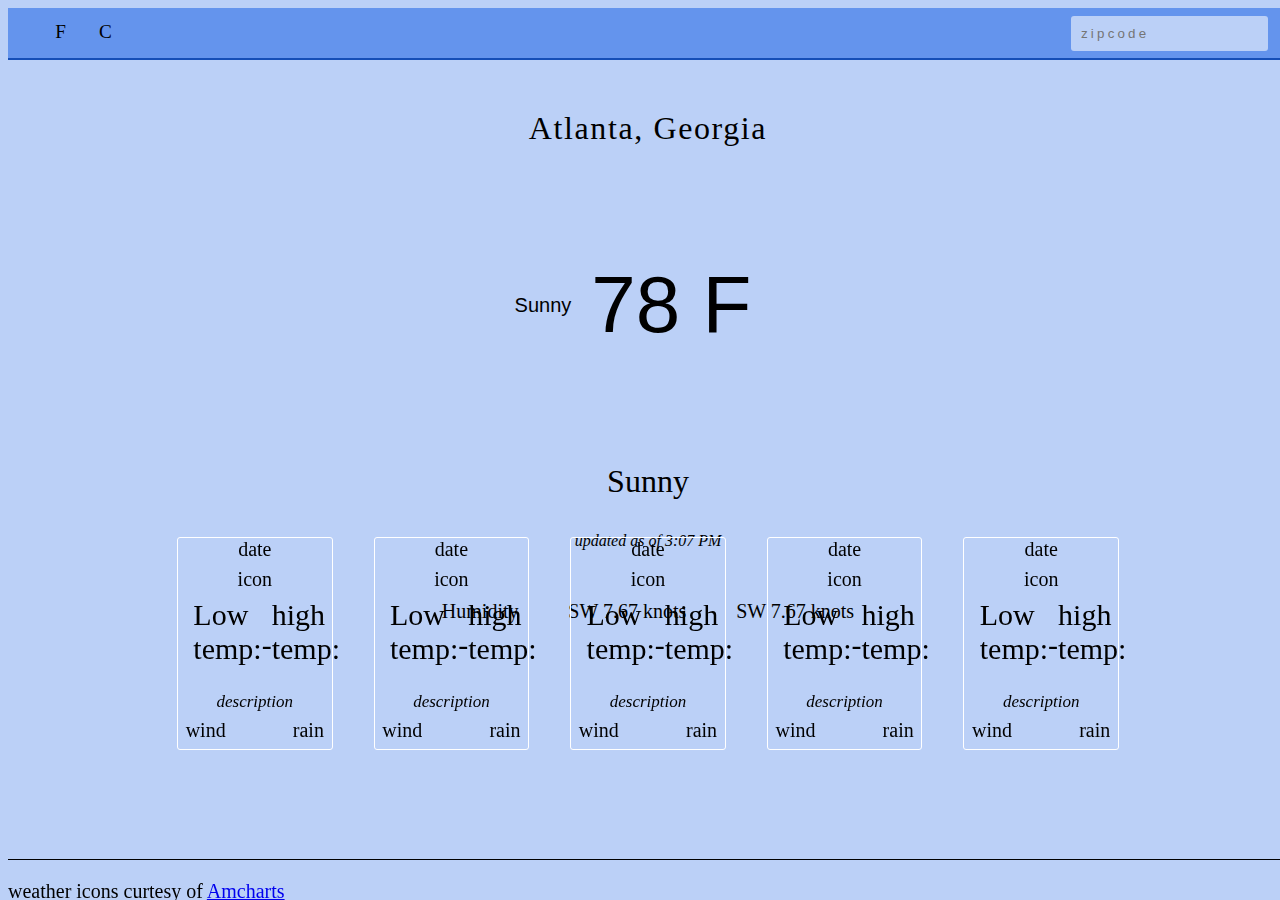
==== weather-app.html @ f9a8eb8f "create scalable, performat logic for quickly switching from the daily to 6-hr forecasts on mouseente" ====
<!DOCTYPE html>
<html lang="en">
<head>
	<meta charset="utf-8">
	<title>J. Nicholas Engleman's Weather App</title>
	<link rel="stylesheet" href="css/cssreset.css">
	<link rel="stylesheet" href="css/styles.css">
	<link href="https://fonts.googleapis.com/css?family=Merriweather" rel="stylesheet">
</head>
<body>
<header>
	<div class="tempSystem">
		<div class="temp" id="fahrenheit">F</div>
		<div class="temp" id="celsius">C</div>
	</div>
	<form class="zipcode">
		<label>
			<input type="text" id="zip" maxlength="5" placeholder="zipcode">
		</label>
	</form>
</header>

<main>
	<div class="location" id="location"><p>Atlanta, Georgia</p></div>

	<div class="row1">
		<div class="weatherPic" id="weatherIcon">Sunny</div>
		<div class="temperature" id="currentTemperature"><p>78 F</p></div>
	</div>
	<div class="description" id="currentDescription"><p>Sunny</p></div>
	<div class="updated" id="updated">updated as of 3:07 PM</div>
	<div class="bottomRow">
		<div class="humidity" id="currentHumidity"><p>Humidity</p></div>
		<div class="wind" id="currentWind"><p>SW 7.67 knots</p></div>
		<div class="visibility" id="currentVisibility"><p>SW 7.67 knots</p></div>
	</div>
</main>

<div class="forecastContainer">
	<div class="forecastGroup">
		<div class="forecastDay" id="forecastDay1">
			<div class="date forecastItem" id="date1">date</div>
			<div class="iconForecast forecastItem" id="iconForecast1">icon</div>
			<div class="tempRow">
				<div class="tempForecast forecastItem" id="minTemp1">Low temp:</div>
				<p>-</p>
				<div class="tempForecast forecastItem" id="maxTemp1">high temp:</div>
			</div>
			<div class="descriptionForecast forecastItem" id="description1">description</div>
			<div class="miscWeather forecastItem">
				<div class="wind" id="windForecast1">wind</div>
				<div class="rain" id="rainForecast1">rain</div>
			</div>

		</div>
		<div class="forecastDay" id="forecastDay2">
			<div class="date forecastItem" id="date2">date</div>
			<div class="iconForecast forecastItem" id="iconForecast2">icon</div>
			<div class="tempRow">
				<div class="tempForecast forecastItem" id="minTemp2">Low temp:</div>
				<p>-</p>
				<div class="tempForecast forecastItem" id="maxTemp2">high temp:</div>
			</div>
			<div class="descriptionForecast forecastItem" id="description2">description</div>
			<div class="miscWeather forecastItem">
				<div class="wind" id="windForecast2">wind</div>
				<div class="rain" id="rainForecast2">rain</div>
			</div>
		</div>
		<div class="forecastDay" id="forecastDay3">
			<div class="date forecastItem" id="date3">date</div>
			<div class="iconForecast forecastItem" id="iconForecast3">icon</div>
			<div class="tempRow">
				<div class="tempForecast forecastItem" id="minTemp3">Low temp:</div>
				<p>-</p>
				<div class="tempForecast forecastItem" id="maxTemp3">high temp:</div>
			</div>
			<div class="descriptionForecast forecastItem" id="description3">description</div>
			<div class="miscWeather forecastItem">
				<div class="wind" id="windForecast3">wind</div>
				<div class="rain" id="rainForecast3">rain</div>
			</div>
		</div>
		<div class="forecastDay" id="forecastDay4">
			<div class="date forecastItem" id="date4">date</div>
			<div class="iconForecast forecastItem" id="iconForecast4">icon</div>
			<div class="tempRow">
				<div class="tempForecast forecastItem" id="minTemp4">Low temp:</div>
				<p>-</p>
				<div class="tempForecast forecastItem" id="maxTemp4">high temp:</div>
			</div>
			<div class="descriptionForecast forecastItem" id="description4">description</div>
			<div class="miscWeather forecastItem">
				<div class="wind" id="windForecast4">wind</div>
				<div class="rain" id="rainForecast4">rain</div>
			</div>
		</div>
		<div class="forecastDay" id="forecastDay5">
			<div class="date forecastItem" id="date5">date</div>
			<div class="iconForecast forecastItem" id="iconForecast5">icon</div>
			<div class="tempRow">
				<div class="tempForecast forecastItem" id="minTemp5">Low temp:</div>
				<p>-</p>
				<div class="tempForecast forecastItem" id="maxTemp5">high temp:</div>
			</div>
			<div class="descriptionForecast forecastItem" id="description5">description</div>
			<div class="miscWeather forecastItem">
				<div class="wind" id="windForecast5">wind</div>
				<div class="rain" id="rainForecast5">rain</div>
			</div>
		</div>
	</div>
</div>
<footer>
	<p>weather icons curtesy of <a href="https://www.amcharts.com/free-animated-svg-weather-icons/">Amcharts</a></p>
</footer>

<script src="https://ajax.googleapis.com/ajax/libs/jquery/3.1.0/jquery.min.js"></script>
<script src="js/weather.js"></script>
</body>
</html>
---- css/styles.css ----
body {
  background: #bbd0f7;
  font-size: 20px;
  width: 100%;
  height: 100%; }

header {
  height: 50px;
  background-color: #6494ed;
  border-bottom: 2px solid #154eb7;
  margin-bottom: 50px;
  width: 100%; }
  header form {
    float: right;
    margin-top: 8px; }
    header form input {
      height: 15px;
      background-color: #bbd0f7;
      border: none;
      border-radius: 3px;
      color: black;
      letter-spacing: 0.2rem;
      padding: 10px;
      margin: 0 20px 0 20px;
      outline: none; }
      header form input:focus {
        background-color: #e8effc; }

main {
  color: black;
  height: 30%;
  margin: auto;
  width: 40%; }

footer {
  border-top: 1px solid black;
  bottom: 0;
  height: 40px;
  position: fixed;
  width: 100%; }

.location {
  font-size: 2rem;
  letter-spacing: 0.1rem;
  text-align: center; }

.row1 {
  -webkit-box-align: center;
  -ms-flex-align: center;
  align-items: center;
  font-family: Arial;
  display: -webkit-box;
  display: -ms-flexbox;
  display: flex;
  -webkit-box-pack: center;
  -ms-flex-pack: center;
  justify-content: center;
  margin: 30px 0 30px 0; }
  .row1 .weatherPic img {
    margin: -60px;
    width: 200px; }
  .row1 .temperature {
    font-size: 5rem;
    margin: 0 30px 0 20px; }

.tempSystem {
  display: -webkit-box;
  display: -ms-flexbox;
  display: flex;
  -ms-flex-pack: distribute;
  justify-content: space-around;
  float: left;
  margin: 10px 0 0 30px;
  width: 90px; }
  .tempSystem .temp {
    border: 1px solid transparent;
    display: -webkit-box;
    display: -ms-flexbox;
    display: flex;
    -webkit-box-pack: center;
    -ms-flex-pack: center;
    justify-content: center;
    -webkit-box-align: center;
    -ms-flex-align: center;
    align-items: center;
    font-size: 1.2rem;
    height: 26px;
    text-align: center;
    width: 40px; }
    .tempSystem .temp:hover {
      border: 1px solid white;
      border-radius: 3px;
      background-color: #a4c0f4; }

.description {
  text-align: center;
  font-size: 2rem;
  margin: 30px 0 10px 0; }

.updated {
  text-align: center;
  font-size: 1rem;
  font-style: italic;
  margin-bottom: 30px; }

.bottomRow {
  display: -webkit-box;
  display: -ms-flexbox;
  display: flex;
  -webkit-box-pack: space-evenly;
  -ms-flex-pack: space-evenly;
  justify-content: space-evenly; }

.forecastContainer {
  bottom: 150px;
  position: fixed;
  width: 100%; }
  .forecastContainer .forecastGroup {
    display: -webkit-box;
    display: -ms-flexbox;
    display: flex;
    -webkit-box-pack: space-evenly;
    -ms-flex-pack: space-evenly;
    justify-content: space-evenly;
    margin: 0 auto 0 auto;
    width: 80%; }
    .forecastContainer .forecastGroup .forecastDay {
      border: 1px solid white;
      border-radius: 3px;
      -webkit-box-align: center;
      -ms-flex-align: center;
      align-items: center;
      display: -webkit-box;
      display: -ms-flexbox;
      display: flex;
      -webkit-box-orient: vertical;
      -webkit-box-direction: normal;
      -ms-flex-direction: column;
      flex-direction: column;
      -webkit-box-pack: space-evenly;
      -ms-flex-pack: space-evenly;
      justify-content: space-evenly;
      width: 15%; }
      .forecastContainer .forecastGroup .forecastDay .forecastItem {
        margin-bottom: 7px; }

.iconForecast img {
  height: 100px;
  margin: -20px 0 -30px 0; }

.tempRow {
  display: -webkit-box;
  display: -ms-flexbox;
  display: flex;
  -webkit-box-pack: space-evenly;
  -ms-flex-pack: space-evenly;
  justify-content: space-evenly;
  width: 80%;
  font-size: 30px; }

.descriptionForecast {
  font-size: 17px;
  text-align: center;
  font-style: italic; }

.miscWeather {
  display: -webkit-box;
  display: -ms-flexbox;
  display: flex;
  -webkit-box-pack: justify;
  -ms-flex-pack: justify;
  justify-content: space-between;
  width: 90%; }
  .miscWeather img {
    width: 40px; }
  .miscWeather .wind, .miscWeather .rain {
    display: -webkit-box;
    display: -ms-flexbox;
    display: flex;
    -webkit-box-align: center;
    -ms-flex-align: center;
    align-items: center;
    -webkit-box-pack: justify;
    -ms-flex-pack: justify;
    justify-content: space-between; }

.forecastDetail {
  height: 100%;
  width: 100%;
  display: -webkit-box;
  display: -ms-flexbox;
  display: flex;
  -ms-flex-wrap: wrap;
  flex-wrap: wrap;
  -webkit-box-pack: center;
  -ms-flex-pack: center;
  justify-content: center;
  -webkit-box-align: center;
  -ms-flex-align: center;
  align-items: center; }
  .forecastDetail .forecastDetailQuad {
    height: 48%;
    border: 1px solid black;
    text-align: center;
    width: 48%; }
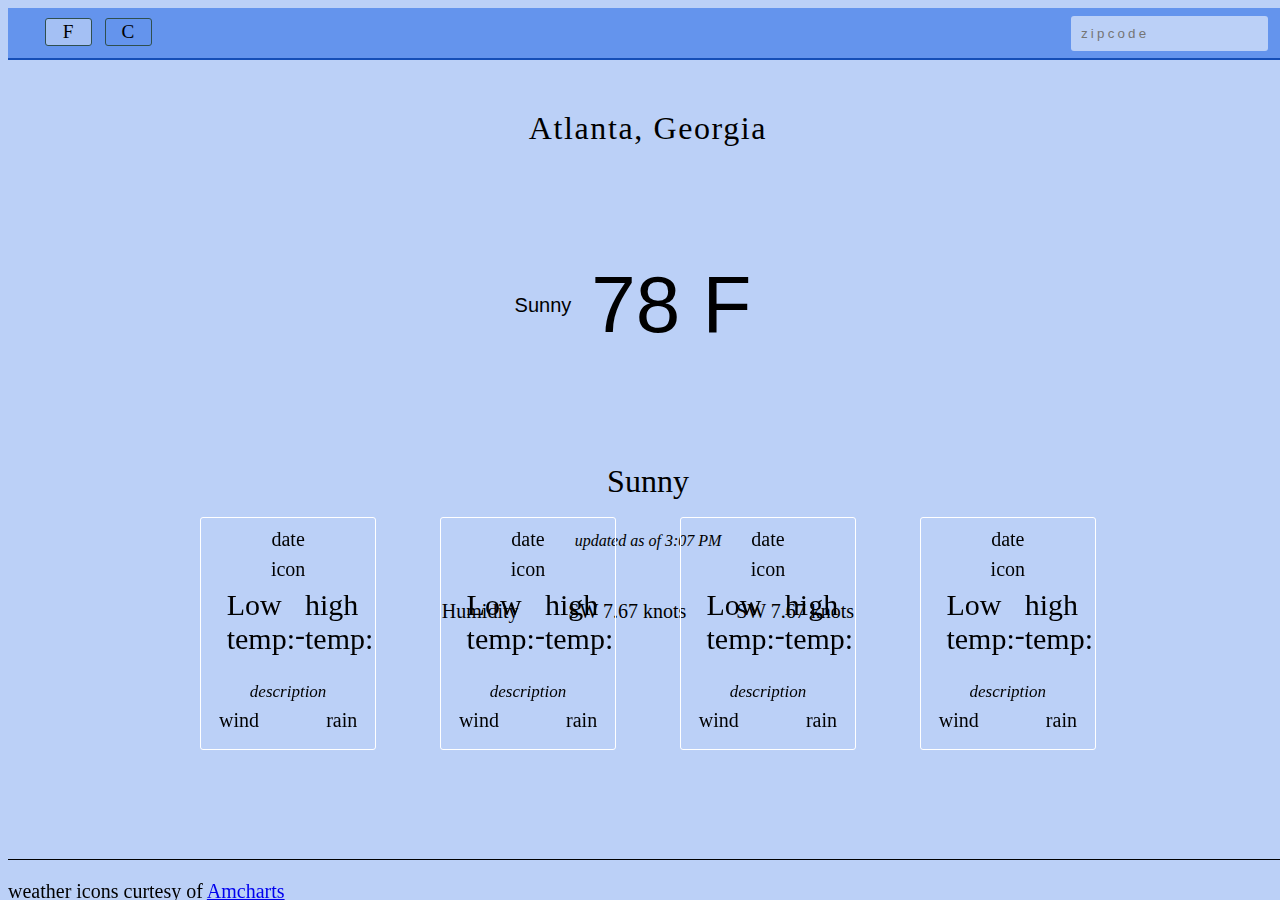
==== commit 4783cfd3: "create logic for viewing time, icon and temperature for 12am, 6am, 12pm, and 6pm for each day on mou" ====
--- a/weather-app.html
+++ b/weather-app.html
@@ -10,7 +10,7 @@
 <body>
 <header>
 	<div class="tempSystem">
-		<div class="temp" id="fahrenheit">F</div>
+		<div class="temp selected" id="fahrenheit">F</div>
 		<div class="temp" id="celsius">C</div>
 	</div>
 	<form class="zipcode">
@@ -95,20 +95,6 @@
 				<div class="rain" id="rainForecast4">rain</div>
 			</div>
 		</div>
-		<div class="forecastDay" id="forecastDay5">
-			<div class="date forecastItem" id="date5">date</div>
-			<div class="iconForecast forecastItem" id="iconForecast5">icon</div>
-			<div class="tempRow">
-				<div class="tempForecast forecastItem" id="minTemp5">Low temp:</div>
-				<p>-</p>
-				<div class="tempForecast forecastItem" id="maxTemp5">high temp:</div>
-			</div>
-			<div class="descriptionForecast forecastItem" id="description5">description</div>
-			<div class="miscWeather forecastItem">
-				<div class="wind" id="windForecast5">wind</div>
-				<div class="rain" id="rainForecast5">rain</div>
-			</div>
-		</div>
 	</div>
 </div>
 <footer>
--- a/css/styles.css
+++ b/css/styles.css
@@ -71,9 +71,12 @@
   justify-content: space-around;
   float: left;
   margin: 10px 0 0 30px;
-  width: 90px; }
+  width: 120px; }
+  .tempSystem .selected {
+    background-color: #a4c0f4; }
   .tempSystem .temp {
-    border: 1px solid transparent;
+    border: 1px solid darkslategrey;
+    border-radius: 3px;
     display: -webkit-box;
     display: -ms-flexbox;
     display: flex;
@@ -86,9 +89,9 @@
     font-size: 1.2rem;
     height: 26px;
     text-align: center;
-    width: 40px; }
+    width: 45px; }
     .tempSystem .temp:hover {
-      border: 1px solid white;
+      border: 1px solid black;
       border-radius: 3px;
       background-color: #a4c0f4; }
 
@@ -140,7 +143,8 @@
       -webkit-box-pack: space-evenly;
       -ms-flex-pack: space-evenly;
       justify-content: space-evenly;
-      width: 15%; }
+      width: 15%;
+      padding: 10px; }
       .forecastContainer .forecastGroup .forecastDay .forecastItem {
         margin-bottom: 7px; }
 
@@ -198,8 +202,11 @@
   -webkit-box-align: center;
   -ms-flex-align: center;
   align-items: center; }
+  .forecastDetail img {
+    margin: -5px; }
   .forecastDetail .forecastDetailQuad {
     height: 48%;
-    border: 1px solid black;
     text-align: center;
     width: 48%; }
+    .forecastDetail .forecastDetailQuad .forecastDetailTime {
+      font-size: 15px; }
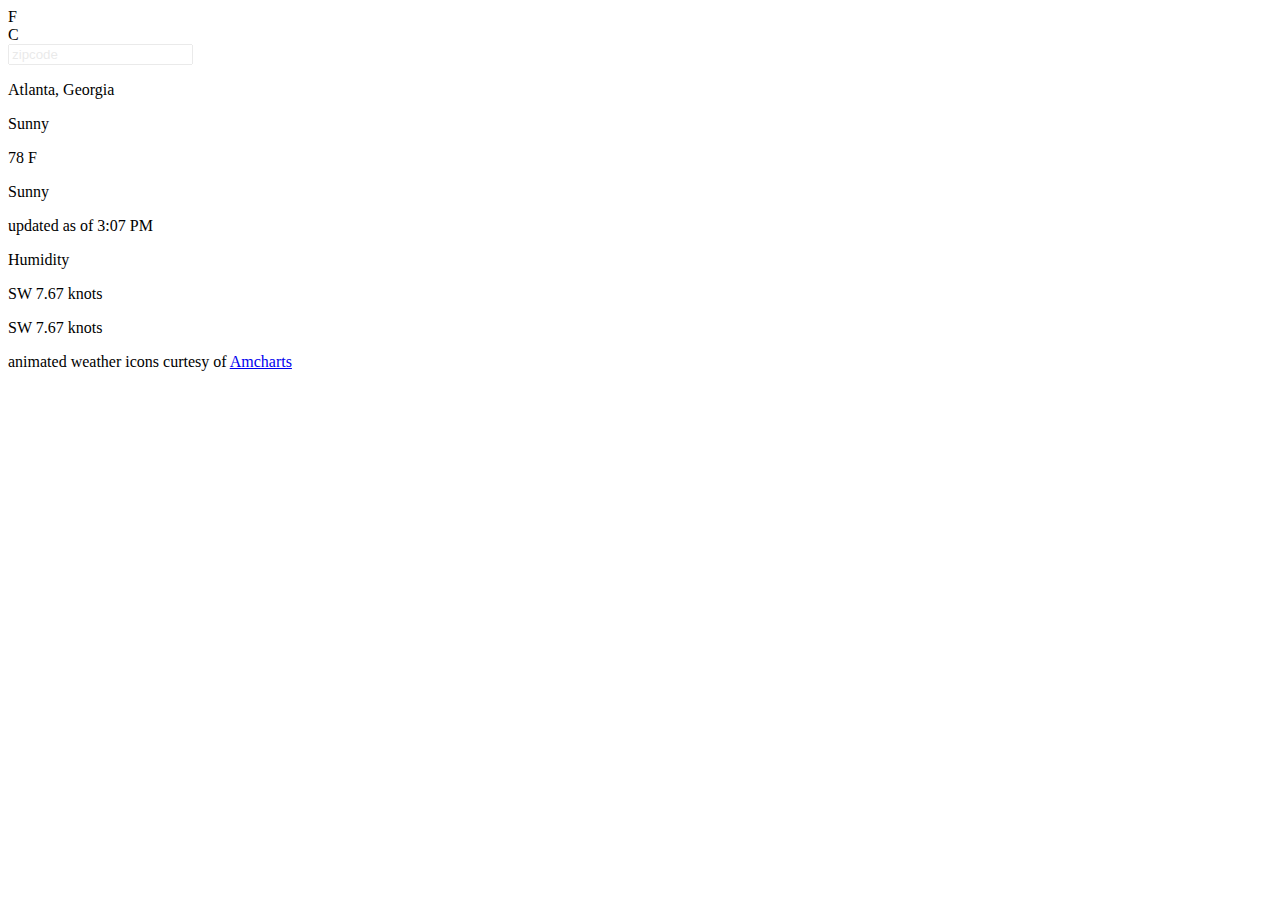
==== commit 55770627: "finish reorganizing and refactoring functions so that the program follows the MVC design pattern" ====
--- a/weather-app.html
+++ b/weather-app.html
@@ -2,9 +2,10 @@
 <html lang="en">
 <head>
 	<meta charset="utf-8">
+	<meta name="viewport" content="width=device-width, initial-scale=1.0">
 	<title>J. Nicholas Engleman's Weather App</title>
-	<link rel="stylesheet" href="css/cssreset.css">
-	<link rel="stylesheet" href="css/styles.css">
+	<link rel="stylesheet" href="css/reset.css">
+	<link rel="stylesheet" href="css/weather-app.css">
 	<link href="https://fonts.googleapis.com/css?family=Merriweather" rel="stylesheet">
 </head>
 <body>
@@ -13,95 +14,98 @@
 		<div class="temp selected" id="fahrenheit">F</div>
 		<div class="temp" id="celsius">C</div>
 	</div>
-	<form class="zipcode">
+	<form class="zipcode" id="zipcode">
 		<label>
-			<input type="text" id="zip" maxlength="5" placeholder="zipcode">
+			<input type="text" id="zipcodeInput" maxlength="5" placeholder="zipcode">
 		</label>
 	</form>
 </header>
 
 <main>
-	<div class="location" id="location"><p>Atlanta, Georgia</p></div>
+	<div class="cityName" id="cityName"><p>Atlanta, Georgia</p></div>
 
-	<div class="row1">
+	<div class="iconAndTemperature">
 		<div class="weatherPic" id="weatherIcon">Sunny</div>
-		<div class="temperature" id="currentTemperature"><p>78 F</p></div>
+		<div class="currentTemperature" id="currentTemperature"><p>78 F</p></div>
 	</div>
-	<div class="description" id="currentDescription"><p>Sunny</p></div>
-	<div class="updated" id="updated">updated as of 3:07 PM</div>
-	<div class="bottomRow">
+	<div class="currentDescription" id="currentDescription"><p>Sunny</p></div>
+	<div class="timeUpdated" id="updated">updated as of 3:07 PM</div>
+	<div class="currentWeatherDetails">
 		<div class="humidity" id="currentHumidity"><p>Humidity</p></div>
 		<div class="wind" id="currentWind"><p>SW 7.67 knots</p></div>
 		<div class="visibility" id="currentVisibility"><p>SW 7.67 knots</p></div>
 	</div>
 </main>
 
+
+
+
 <div class="forecastContainer">
 	<div class="forecastGroup">
 		<div class="forecastDay" id="forecastDay1">
-			<div class="date forecastItem" id="date1">date</div>
-			<div class="iconForecast forecastItem" id="iconForecast1">icon</div>
-			<div class="tempRow">
-				<div class="tempForecast forecastItem" id="minTemp1">Low temp:</div>
-				<p>-</p>
-				<div class="tempForecast forecastItem" id="maxTemp1">high temp:</div>
+			<div class="forecastItem forecastDescriptionText" id="date1"></div>
+			<div class="forecastItem forecastIcon" id="iconForecast1"></div>
+			<div class="forecastTemperature">
+				<div class="forecastItem forecastTemperatureText" id="minTemp1"></div>
+				<div class="forecastItem forecastTemperatureText" id="maxTemp1"></div>
 			</div>
-			<div class="descriptionForecast forecastItem" id="description1">description</div>
-			<div class="miscWeather forecastItem">
-				<div class="wind" id="windForecast1">wind</div>
-				<div class="rain" id="rainForecast1">rain</div>
+			<div class="forecastItem forecastDescriptionText" id="description1"></div>
+			<div class="forecastItem forecastWindRain">
+				<div class="wind forecastDescriptionText" id="windForecast1"></div>
+				<div class="rain forecastDescriptionText" id="rainForecast1"></div>
 			</div>
-
 		</div>
 		<div class="forecastDay" id="forecastDay2">
-			<div class="date forecastItem" id="date2">date</div>
-			<div class="iconForecast forecastItem" id="iconForecast2">icon</div>
-			<div class="tempRow">
-				<div class="tempForecast forecastItem" id="minTemp2">Low temp:</div>
-				<p>-</p>
-				<div class="tempForecast forecastItem" id="maxTemp2">high temp:</div>
+			<div class="forecastItem forecastDescriptionText" id="date2"></div>
+			<div class="forecastItem forecastIcon" id="iconForecast2"></div>
+			<div class="forecastTemperature">
+				<div class="forecastItem forecastTemperatureText" id="minTemp2"></div>
+				<div class="forecastItem forecastTemperatureText" id="maxTemp2"></div>
 			</div>
-			<div class="descriptionForecast forecastItem" id="description2">description</div>
-			<div class="miscWeather forecastItem">
-				<div class="wind" id="windForecast2">wind</div>
-				<div class="rain" id="rainForecast2">rain</div>
+			<div class="forecastItem forecastDescriptionText" id="description2"></div>
+			<div class="forecastItem forecastWindRain">
+				<div class="wind forecastDescriptionText" id="windForecast2"></div>
+				<div class="rain forecastDescriptionText" id="rainForecast2"></div>
 			</div>
 		</div>
 		<div class="forecastDay" id="forecastDay3">
-			<div class="date forecastItem" id="date3">date</div>
-			<div class="iconForecast forecastItem" id="iconForecast3">icon</div>
-			<div class="tempRow">
-				<div class="tempForecast forecastItem" id="minTemp3">Low temp:</div>
-				<p>-</p>
-				<div class="tempForecast forecastItem" id="maxTemp3">high temp:</div>
+			<div class="forecastItem forecastDescriptionText" id="date3"></div>
+			<div class="forecastItem forecastIcon" id="iconForecast3"></div>
+			<div class="forecastTemperature">
+				<div class="forecastItem forecastTemperatureText" id="minTemp3"></div>
+				<div class="forecastItem forecastTemperatureText" id="maxTemp3"></div>
 			</div>
-			<div class="descriptionForecast forecastItem" id="description3">description</div>
-			<div class="miscWeather forecastItem">
-				<div class="wind" id="windForecast3">wind</div>
-				<div class="rain" id="rainForecast3">rain</div>
+			<div class="forecastItem forecastDescriptionText" id="description3"></div>
+			<div class="forecastItem forecastWindRain">
+				<div class="wind forecastDescriptionText" id="windForecast3"></div>
+				<div class="rain forecastDescriptionText" id="rainForecast3"></div>
 			</div>
 		</div>
 		<div class="forecastDay" id="forecastDay4">
-			<div class="date forecastItem" id="date4">date</div>
-			<div class="iconForecast forecastItem" id="iconForecast4">icon</div>
-			<div class="tempRow">
-				<div class="tempForecast forecastItem" id="minTemp4">Low temp:</div>
-				<p>-</p>
-				<div class="tempForecast forecastItem" id="maxTemp4">high temp:</div>
+			<div class="forecastItem forecastDescriptionText" id="date4"></div>
+			<div class="forecastItem forecastIcon" id="iconForecast4"></div>
+			<div class="forecastTemperature">
+				<div class="forecastItem forecastTemperatureText" id="minTemp4"></div>
+				<div class="forecastItem forecastTemperatureText" id="maxTemp4"></div>
 			</div>
-			<div class="descriptionForecast forecastItem" id="description4">description</div>
-			<div class="miscWeather forecastItem">
-				<div class="wind" id="windForecast4">wind</div>
-				<div class="rain" id="rainForecast4">rain</div>
+			<div class="forecastItem forecastDescriptionText" id="description4"></div>
+			<div class="forecastItem forecastWindRain">
+				<div class="wind forecastDescriptionText" id="windForecast4"></div>
+				<div class="rain forecastDescriptionText" id="rainForecast4"></div>
 			</div>
 		</div>
+
+
+
+
 	</div>
 </div>
+
 <footer>
-	<p>weather icons curtesy of <a href="https://www.amcharts.com/free-animated-svg-weather-icons/">Amcharts</a></p>
+	<p>animated weather icons curtesy of <a href="https://www.amcharts.com/free-animated-svg-weather-icons/">Amcharts</a></p>
 </footer>
 
-<script src="https://ajax.googleapis.com/ajax/libs/jquery/3.1.0/jquery.min.js"></script>
-<script src="js/weather.js"></script>
+<script src="https://ajax.googleapis.com/ajax/libs/jquery/3.3.1/jquery.min.js"></script>
+<script src="js/weather-app.js"></script>
 </body>
-</html>+</html>
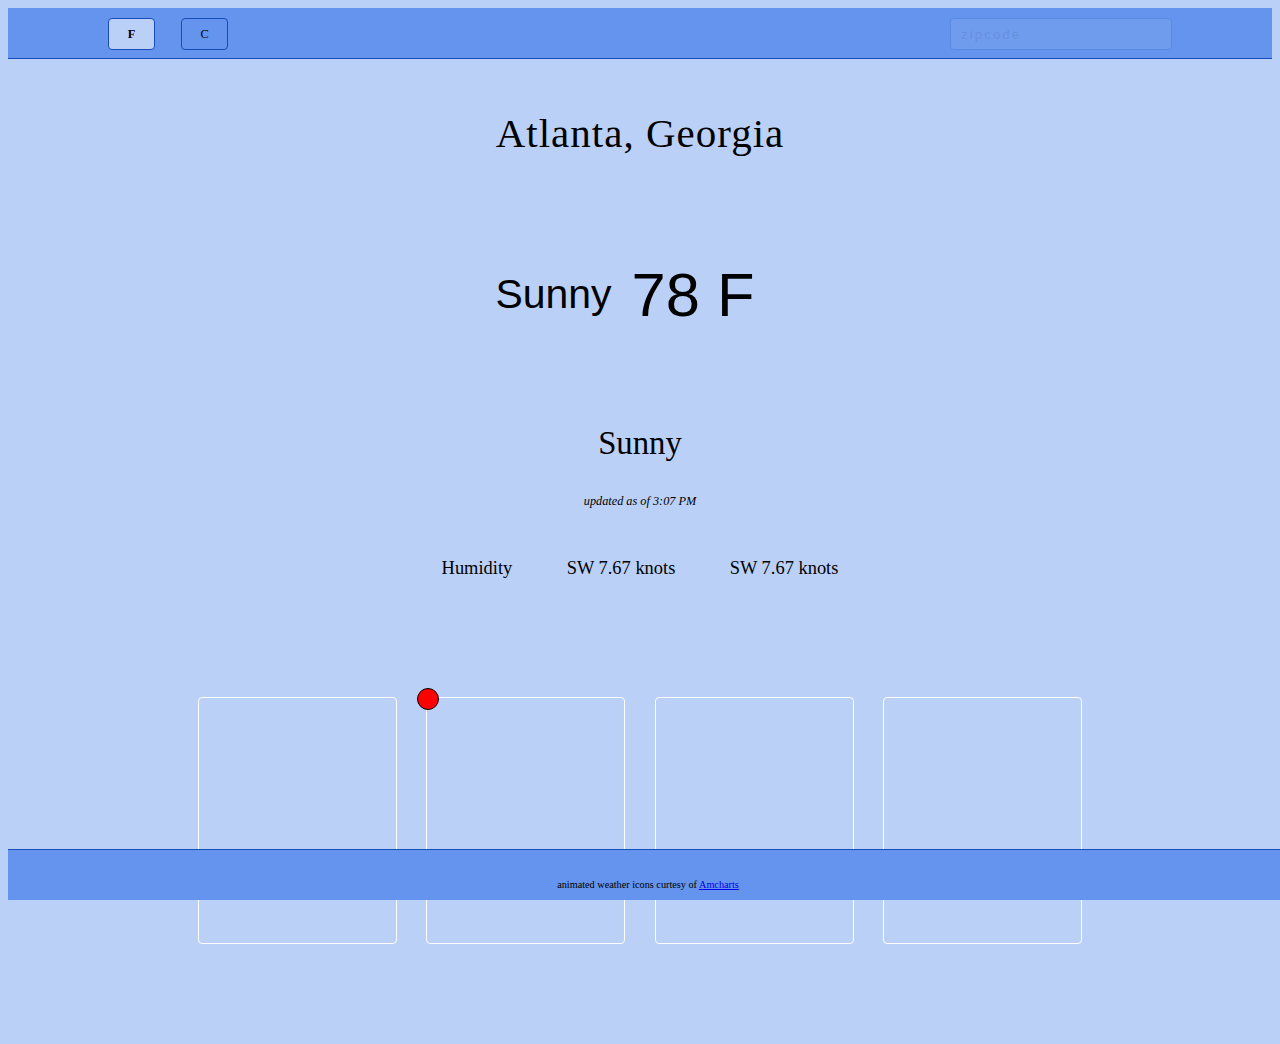
==== commit 7ad2821a: "responsive style tweaks" ====
--- a/weather-app.html
+++ b/weather-app.html
@@ -42,7 +42,21 @@
 
 <div class="forecastContainer">
 	<div class="forecastGroup">
+		<div class="forecastDay" id="forecastDay0">
+			<div class="forecastItem forecastDescriptionText" id="date0"></div>
+			<div class="forecastItem forecastIcon" id="iconForecast0"></div>
+			<div class="forecastTemperature">
+				<div class="forecastItem forecastTemperatureText" id="minTemp0"></div>
+				<div class="forecastItem forecastTemperatureText" id="maxTemp0"></div>
+			</div>
+			<div class="forecastItem forecastDescriptionText" id="description0"></div>
+			<div class="forecastItem forecastWindRain">
+				<div class="wind forecastDescriptionText" id="windForecast0"></div>
+				<div class="rain forecastDescriptionText" id="rainForecast0"></div>
+			</div>
+		</div>
 		<div class="forecastDay" id="forecastDay1">
+			<div id="redButton"></div>
 			<div class="forecastItem forecastDescriptionText" id="date1"></div>
 			<div class="forecastItem forecastIcon" id="iconForecast1"></div>
 			<div class="forecastTemperature">
@@ -81,19 +95,6 @@
 				<div class="rain forecastDescriptionText" id="rainForecast3"></div>
 			</div>
 		</div>
-		<div class="forecastDay" id="forecastDay4">
-			<div class="forecastItem forecastDescriptionText" id="date4"></div>
-			<div class="forecastItem forecastIcon" id="iconForecast4"></div>
-			<div class="forecastTemperature">
-				<div class="forecastItem forecastTemperatureText" id="minTemp4"></div>
-				<div class="forecastItem forecastTemperatureText" id="maxTemp4"></div>
-			</div>
-			<div class="forecastItem forecastDescriptionText" id="description4"></div>
-			<div class="forecastItem forecastWindRain">
-				<div class="wind forecastDescriptionText" id="windForecast4"></div>
-				<div class="rain forecastDescriptionText" id="rainForecast4"></div>
-			</div>
-		</div>
 
 
 
@@ -104,7 +105,6 @@
 <footer>
 	<p>animated weather icons curtesy of <a href="https://www.amcharts.com/free-animated-svg-weather-icons/">Amcharts</a></p>
 </footer>
-
 <script src="https://ajax.googleapis.com/ajax/libs/jquery/3.3.1/jquery.min.js"></script>
 <script src="js/weather-app.js"></script>
 </body>
--- a/css/weather-app.css
+++ b/css/weather-app.css
@@ -0,0 +1,401 @@
+html {
+  font-size: 0.8vmax; }
+
+body {
+  background: #bbd0f7; }
+
+header {
+  background-color: #6494ed;
+  border-bottom: 1px solid #154eb7;
+  height: 50px;
+  margin-bottom: 50px;
+  width: 100%; }
+  header form {
+    float: right;
+    margin-top: 10px;
+    margin-right: 100px; }
+    header form input {
+      color: black;
+      background-color: #bbd0f7;
+      border: 1px solid #154eb7;
+      border-radius: 4px;
+      height: 10px;
+      letter-spacing: 0.2rem;
+      padding: 10px;
+      outline: none;
+      width: 200px; }
+      header form input:focus {
+        background-color: #e8effc; }
+
+.tempSystem {
+  display: -webkit-box;
+  display: -ms-flexbox;
+  display: flex;
+  float: left;
+  -webkit-box-pack: justify;
+  -ms-flex-pack: justify;
+  justify-content: space-between;
+  margin: 10px 0 0 100px;
+  width: 120px; }
+  .tempSystem .selected {
+    background-color: #bbd0f7;
+    font-weight: bold; }
+  .tempSystem .temp {
+    -webkit-box-align: center;
+    -ms-flex-align: center;
+    align-items: center;
+    border: 1px solid #154eb7;
+    border-radius: 4px;
+    display: -webkit-box;
+    display: -ms-flexbox;
+    display: flex;
+    font-size: 1.2rem;
+    height: 30px;
+    -webkit-box-pack: center;
+    -ms-flex-pack: center;
+    justify-content: center;
+    text-align: center;
+    width: 45px; }
+    .tempSystem .temp:hover {
+      background-color: #bbd0f7;
+      border-radius: 3px; }
+
+main {
+  color: black;
+  height: 30%;
+  margin: auto;
+  width: 40%;
+  font-size: 3rem; }
+  main .cityName {
+    font-size: 100%;
+    letter-spacing: 0.1rem;
+    text-align: center; }
+  main .iconAndTemperature {
+    -webkit-box-align: center;
+    -ms-flex-align: center;
+    align-items: center;
+    display: -webkit-box;
+    display: -ms-flexbox;
+    display: flex;
+    font-family: Arial;
+    -webkit-box-pack: center;
+    -ms-flex-pack: center;
+    justify-content: center;
+    margin: 30px 0 30px 0; }
+    main .iconAndTemperature .weatherPic img {
+      margin: -60px -20px -60px 0;
+      width: 200px; }
+    main .iconAndTemperature .currentTemperature {
+      font-size: 150%;
+      margin: 0 30px 0 20px; }
+  main .currentDescription {
+    font-size: 80%;
+    margin: 30px 0 10px 0;
+    text-align: center; }
+  main .timeUpdated {
+    font-size: 30%;
+    font-style: italic;
+    text-align: center;
+    margin-top: 30px; }
+  main .currentWeatherDetails {
+    display: -webkit-box;
+    display: -ms-flexbox;
+    display: flex;
+    font-size: 45%;
+    -webkit-box-pack: space-evenly;
+    -ms-flex-pack: space-evenly;
+    justify-content: space-evenly;
+    margin-top: 30px;
+    text-align: center; }
+
+.forecastContainer {
+  width: 100%;
+  margin: 100px 0 100px 0; }
+  .forecastContainer .forecastGroup {
+    display: -webkit-box;
+    display: -ms-flexbox;
+    display: flex;
+    -webkit-box-pack: justify;
+    -ms-flex-pack: justify;
+    justify-content: space-between;
+    margin: 0 auto 0 auto;
+    width: 70%; }
+    .forecastContainer .forecastGroup .forecastDay {
+      -webkit-box-align: center;
+      -ms-flex-align: center;
+      align-items: center;
+      border: 1px solid white;
+      border-radius: 4px;
+      display: -webkit-box;
+      display: -ms-flexbox;
+      display: flex;
+      -webkit-box-orient: vertical;
+      -webkit-box-direction: normal;
+      -ms-flex-direction: column;
+      flex-direction: column;
+      font-size: 1rem;
+      height: 25vh;
+      -webkit-box-pack: justify;
+      -ms-flex-pack: justify;
+      justify-content: space-between;
+      -ms-flex-line-pack: distribute;
+      align-content: space-around;
+      padding: 10px;
+      width: 20%; }
+      .forecastContainer .forecastGroup .forecastDay .forecastItem {
+        margin-bottom: 7px; }
+
+.forecastDay h2 {
+  text-decoration: underline; }
+
+.forecastDescriptionText {
+  font-size: 110%;
+  font-style: italic;
+  text-align: center; }
+
+.forecastIcon img {
+  height: 100px;
+  margin: -20px 0 -30px 0; }
+
+.forecastTemperature {
+  display: -webkit-box;
+  display: -ms-flexbox;
+  display: flex;
+  font-size: 150%;
+  -webkit-box-pack: space-evenly;
+  -ms-flex-pack: space-evenly;
+  justify-content: space-evenly;
+  width: 80%; }
+
+.forecastWindRain {
+  display: -webkit-box;
+  display: -ms-flexbox;
+  display: flex;
+  -webkit-box-pack: justify;
+  -ms-flex-pack: justify;
+  justify-content: space-between;
+  width: 90%; }
+  .forecastWindRain img {
+    width: 40px; }
+  .forecastWindRain .wind, .forecastWindRain .rain {
+    -webkit-box-align: center;
+    -ms-flex-align: center;
+    align-items: center;
+    -webkit-box-pack: justify;
+    -ms-flex-pack: justify;
+    justify-content: space-between;
+    display: -webkit-box;
+    display: -ms-flexbox;
+    display: flex; }
+
+.forecastDetail {
+  -webkit-box-align: center;
+  -ms-flex-align: center;
+  align-items: center;
+  display: -webkit-box;
+  display: -ms-flexbox;
+  display: flex;
+  -ms-flex-wrap: wrap;
+  flex-wrap: wrap;
+  font-size: 1rem;
+  height: 100%;
+  -webkit-box-pack: space-evenly;
+  -ms-flex-pack: space-evenly;
+  justify-content: space-evenly;
+  -ms-flex-line-pack: justify;
+  align-content: space-between; }
+  .forecastDetail h3 {
+    text-decoration: underline; }
+  .forecastDetail img {
+    margin: -5px; }
+  .forecastDetail .forecastDetailQuad {
+    height: 40%;
+    font-size: 1.5rem;
+    display: -webkit-box;
+    display: -ms-flexbox;
+    display: flex;
+    -webkit-box-orient: vertical;
+    -webkit-box-direction: normal;
+    -ms-flex-direction: column;
+    flex-direction: column;
+    -webkit-box-pack: center;
+    -ms-flex-pack: center;
+    justify-content: center;
+    text-align: center;
+    width: 40%; }
+    .forecastDetail .forecastDetailQuad .forecastDetailTime {
+      font-size: 80%; }
+    .forecastDetail .forecastDetailQuad .forecastDetailTemp {
+      font-size: 100%; }
+
+#forecastDay1 {
+  position: relative; }
+
+#redButton {
+  background-color: red;
+  border: 1px solid black;
+  border-radius: 50%;
+  height: 20px;
+  left: -10px;
+  outline: none;
+  position: absolute;
+  top: -10px;
+  width: 20px; }
+
+footer {
+  background-color: #6494ed;
+  border-top: 1px solid #154eb7;
+  bottom: 0;
+  height: 50px;
+  font-size: 1rem;
+  line-height: 50px;
+  position: fixed;
+  text-align: center;
+  width: 100%; }
+
+@media (orientation: landscape) and (max-width: 1600px) {
+  main {
+    font-size: 4rem; }
+    main .iconAndTemperature {
+      margin: 15px 0 0 0; }
+      main .iconAndTemperature .weatherPic img {
+        margin: -30px;
+        margin-bottom: -60px;
+        width: 150px; }
+    main .timeUpdated {
+      margin-bottom: 20px; }
+  .forecastContainer .forecastGroup .forecastDay {
+    font-size: 1.5rem; } }
+
+@media (orientation: landscape) and (max-width: 900px) {
+  header {
+    margin-bottom: 20px; }
+  .tempSystem .temp {
+    font-size: 2rem; }
+  main {
+    height: 30%;
+    width: 70%;
+    font-size: 3rem; }
+    main .cityName {
+      font-size: 100%;
+      letter-spacing: 0.1rem; }
+    main .iconAndTemperature {
+      margin: 30px 0 30px 0; }
+      main .iconAndTemperature .weatherPic img {
+        width: 130px; }
+      main .iconAndTemperature .currentTemperature {
+        font-size: 150%;
+        margin: 0 30px 0 20px; }
+    main .currentDescription {
+      font-size: 80%;
+      margin: 20px 0 10px 0; }
+    main .timeUpdated {
+      font-size: 30%;
+      margin-top: 10px; }
+    main .currentWeatherDetails {
+      font-size: 65%; }
+  .forecastContainer {
+    margin-top: 40px; }
+    .forecastContainer .forecastGroup {
+      width: 80%; }
+      .forecastContainer .forecastGroup .forecastDay {
+        height: 40vh;
+        width: 18%; }
+        .forecastContainer .forecastGroup .forecastDay .forecastItem {
+          margin-bottom: 7px; }
+  .forecastIcon img {
+    height: 60px;
+    margin: -15px 0 -22px 0; }
+  .forecastWindRain img {
+    width: 10px; }
+  .forecastDetail img {
+    margin: -10px; }
+  footer {
+    height: 25px;
+    line-height: 25px; } }
+
+@media (orientation: portrait) {
+  header {
+    margin-bottom: 40px; }
+    header form {
+      margin-right: 50px; }
+      header form input {
+        font-size: 2rem; }
+  .forecastIcon img {
+    height: 50px;
+    margin: -10px 0 -15px 0; }
+  .tempSystem {
+    margin-left: 50px;
+    width: 118px; }
+    .tempSystem .temp {
+      font-size: 2rem;
+      height: 30px;
+      width: 50px; }
+  main {
+    width: 80%;
+    font-size: 5rem; }
+    main .iconAndTemperature .weatherPic img {
+      margin: -30px;
+      width: 100px; }
+    main .currentDescription {
+      margin: 10px; }
+    main .timeUpdated {
+      font-size: 1.5rem; }
+  .forecastContainer {
+    margin-top: 5%; }
+    .forecastContainer .forecastGroup {
+      -ms-flex-wrap: wrap;
+      flex-wrap: wrap;
+      -webkit-box-pack: center;
+      -ms-flex-pack: center;
+      justify-content: center;
+      height: 45vh;
+      width: 90%; }
+      .forecastContainer .forecastGroup .forecastDay {
+        width: 30%;
+        height: 40%;
+        font-size: 2rem;
+        margin: 20px; } }
+
+@media (orientation: portrait) and (max-width: 500px) {
+  header {
+    margin-bottom: 20px; }
+    header form {
+      margin-right: 10px; }
+      header form input {
+        font-size: 3rem;
+        width: 100px; }
+  .tempSystem {
+    width: 114px;
+    margin-left: 10px; }
+    .tempSystem .temp {
+      font-size: 3rem; }
+  main {
+    width: 90%;
+    font-size: 5rem; }
+    main .iconAndTemperature {
+      margin: 15px 0; }
+      main .iconAndTemperature .weatherPic img {
+        margin: -30px;
+        width: 100px; }
+    main .currentDescription {
+      margin: 0; }
+    main .timeUpdated {
+      font-size: 1.5rem;
+      margin-top: 10px; }
+    main .currentWeatherDetails {
+      margin-top: 15px; }
+  .forecastContainer .forecastGroup .forecastDay {
+    font-size: 1.5rem;
+    margin: 10px;
+    padding: 5px;
+    width: 35%; }
+    .forecastContainer .forecastGroup .forecastDay .forecastDescriptionText {
+      margin: 5px 0 -5px 0; }
+    .forecastContainer .forecastGroup .forecastDay .wind img, .forecastContainer .forecastGroup .forecastDay .rain img {
+      width: 60%; }
+  .forecastDetail img {
+    width: 75%; }
+  footer {
+    height: 25px;
+    line-height: 25px; } }
